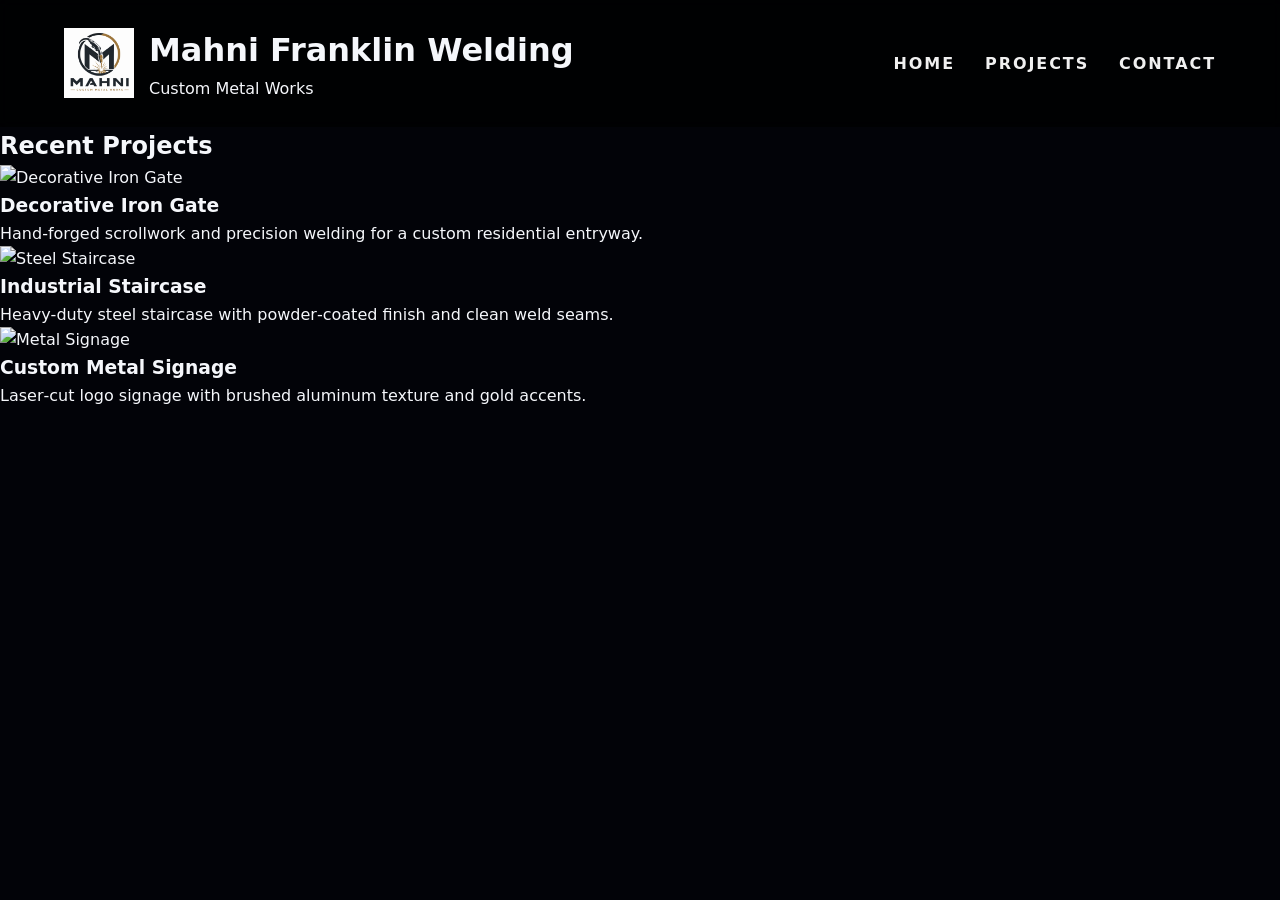
==== projects.html @ e69087eb "1st Co-authored-by: Copilot <copilot@github.com>" ====
<!DOCTYPE html>
<html lang="en">
<head>
  <meta charset="UTF-8" />
  <title>Projects | Mahni Franklin Welding</title>
  <meta name="viewport" content="width=device-width, initial-scale=1" />
  <link rel="stylesheet" href="style.css" />
</head>

<body>
  <header class="header">
    <div class="brand">
      <img src="assets/Copilot_20260512_090611.png" alt="Mahni Franklin Logo" class="brand-mark-img">
      <div>
        <h1>Mahni Franklin Welding</h1>
        <p>Custom Metal Works</p>
      </div>
    </div>
    <nav class="nav">
      <ul>
        <li><a href="index.html">Home</a></li>
        <li><a href="projects.html" class="active">Projects</a></li>
        <li><a href="contact.html">Contact</a></li>
      </ul>
    </nav>
  </header>

  <section class="projects">
    <h2>Recent Projects</h2>
    <div class="projects-grid">
      <div class="project-card">
        <img src="images/gate-welding.jpg" alt="Decorative Iron Gate">
        <h3>Decorative Iron Gate</h3>
        <p>Hand‑forged scrollwork and precision welding for a custom residential entryway.</p>
      </div>

      <div class="project-card">
        <img src="images/staircase.jpg" alt="Steel Staircase">
        <h3>Industrial Staircase</h3>
        <p>Heavy‑duty steel staircase with powder‑coated finish and clean weld seams.</p>
      </div>

      <div class="project-card">
        <img src="images/signage.jpg" alt="Metal Signage">
        <h3>Custom Metal Signage</h3>
        <p>Laser‑cut logo signage with brushed aluminum texture and gold accents.</p>
      </div>
    </div>
  </section>
</body>
</html>
---- style.css ----
:root {
  --bg: #05070b;
  --bg-alt: #0d1117;
  --accent: #f5a623;
  --text: #f5f7fb;
  --muted: #9aa4b8;
  --border: #1f2933;
  --max-width: 1100px;
}

/* RESET */
* {
  box-sizing: border-box;
  margin: 0;
  padding: 0;
}

body {
  font-family: system-ui, -apple-system, BlinkMacSystemFont, "Segoe UI", sans-serif;
  background: #020308;
  color: var(--text);
  line-height: 1.6;
}

a {
  color: inherit;
  text-decoration: none;
}

/* PAGE WRAPPER */
.page {
  min-height: 100vh;
  display: flex;
  flex-direction: column;
}

.background-image {
  background: url("assets/Copilot_20260512_090611.png") no-repeat center center;
  background-size: 480px; /* slightly larger */
  position: fixed;
  inset: 0;
  z-index: -1;
  opacity: 0.18; /* more visible */
  pointer-events: none;
}


/* HEADER */
.header {
  display: flex;
  justify-content: space-between;
  align-items: center;
  padding: 25px 5%;
  background: rgba(0,0,0,0.65);
  backdrop-filter: blur(6px);
  flex-wrap: wrap;
  gap: 20px;
  position: relative;
  z-index: 10;
}

/* BRAND */
.brand {
  display: flex;
  align-items: center;
  gap: 15px;
}

.brand-mark-img {
  width: 70px;
  height: 70px;
  object-fit: contain;
}

.brand-text-main {
  font-weight: 650;
  letter-spacing: 0.08em;
  font-size: 0.9rem;
  text-transform: uppercase;
}

.brand-text-sub {
  font-size: 0.7rem;
  text-transform: uppercase;
  color: var(--muted);
  letter-spacing: 0.16em;
}

/* NAVIGATION */
.nav ul {
  display: flex;
  gap: 30px;
  list-style: none;
}

.nav a {
  color: #f0f0f0;
  font-weight: 600;
  text-transform: uppercase;
  letter-spacing: 0.12em;
}

.nav a:hover {
  color: #d4af37;
}

/* HEADER CTA */
.nav-cta {
  display: flex;
  align-items: center;
  gap: 10px;
}

.pill {
  font-size: 0.7rem;
  text-transform: uppercase;
  letter-spacing: 0.16em;
  padding: 6px 10px;
  border-radius: 999px;
  border: 1px solid rgba(245, 166, 35, 0.4);
  background: rgba(245, 166, 35, 0.08);
  color: var(--accent);
}

/* BUTTONS */
.btn-primary {
  padding: 9px 16px;
  border-radius: 999px;
  border: none;
  background: linear-gradient(135deg, #f5a623, #ffcc66);
  color: #1b1206;
  font-size: 0.8rem;
  font-weight: 600;
  text-transform: uppercase;
  letter-spacing: 0.14em;
  cursor: pointer;
}

.btn-secondary {
  padding: 9px 16px;
  border-radius: 999px;
  border: 1px solid var(--border);
  background: #0b1220;
  color: var(--muted);
  font-size: 0.8rem;
  text-transform: uppercase;
  letter-spacing: 0.14em;
  cursor: pointer;
}

/* SECTIONS */
.section {
  max-width: var(--max-width);
  margin: 0 auto;
  padding: 40px 20px;
}

/* HERO */
.hero {
  display: grid;
  grid-template-columns: minmax(0, 1.3fr) minmax(0, 1fr);
  gap: 40px;
  align-items: center;
}

.hero-title {
  font-size: clamp(2.2rem, 3.2vw, 3rem);
  line-height: 1.1;
  margin-bottom: 14px;
}

.hero-title span {
  color: var(--accent);
}

.hero-subtitle {
  font-size: 0.98rem;
  color: var(--muted);
  max-width: 460px;
  margin-bottom: 18px;
}

.hero-tags {
  display: flex;
  flex-wrap: wrap;
  gap: 8px;
  margin-bottom: 22px;
}

.tag {
  font-size: 0.7rem;
  text-transform: uppercase;
  letter-spacing: 0.16em;
  padding: 6px 10px;
  border-radius: 999px;
  border: 1px solid var(--border);
  color: var(--muted);
  background: #0b1220;
}

/* HERO CARD */
.hero-card {
  border-radius: 18px;
  background: #050816;
  border: 1px solid rgba(148, 163, 184, 0.3);
  padding: 18px;
}

.hero-card-main {
  display: grid;
  grid-template-columns: minmax(0, 1.1fr) minmax(0, 0.9fr);
  gap: 14px;
}

.hero-card-visual {
  border-radius: 14px;
  background: radial-gradient(circle at 20% 0, #fef3c7 0, #f97316 30%, #1f2937 70%, #020617 100%);
  height: 150px;
}

/* TWO COLUMN SECTIONS */
.two-col {
  display: grid;
  grid-template-columns: minmax(0, 1.1fr) minmax(0, 1.1fr);
  gap: 32px;
}

.bullet-list {
  list-style: none;
  display: grid;
  gap: 6px;
}

.bullet-list li::before {
  content: "•";
  color: var(--accent);
  margin-right: 6px;
}

/* SERVICES */
.services-grid {
  display: grid;
  gap: 10px;
}

.service-card {
  border-radius: 10px;
  border: 1px solid var(--border);
  background: #050816;
  padding: 10px 12px;
}

/* TESTIMONIALS */
.testimonials {
  display: grid;
  grid-template-columns: minmax(0, 1.2fr) minmax(0, 0.9fr);
  gap: 24px;
}

.quote-card {
  border-radius: 14px;
  border: 1px solid rgba(
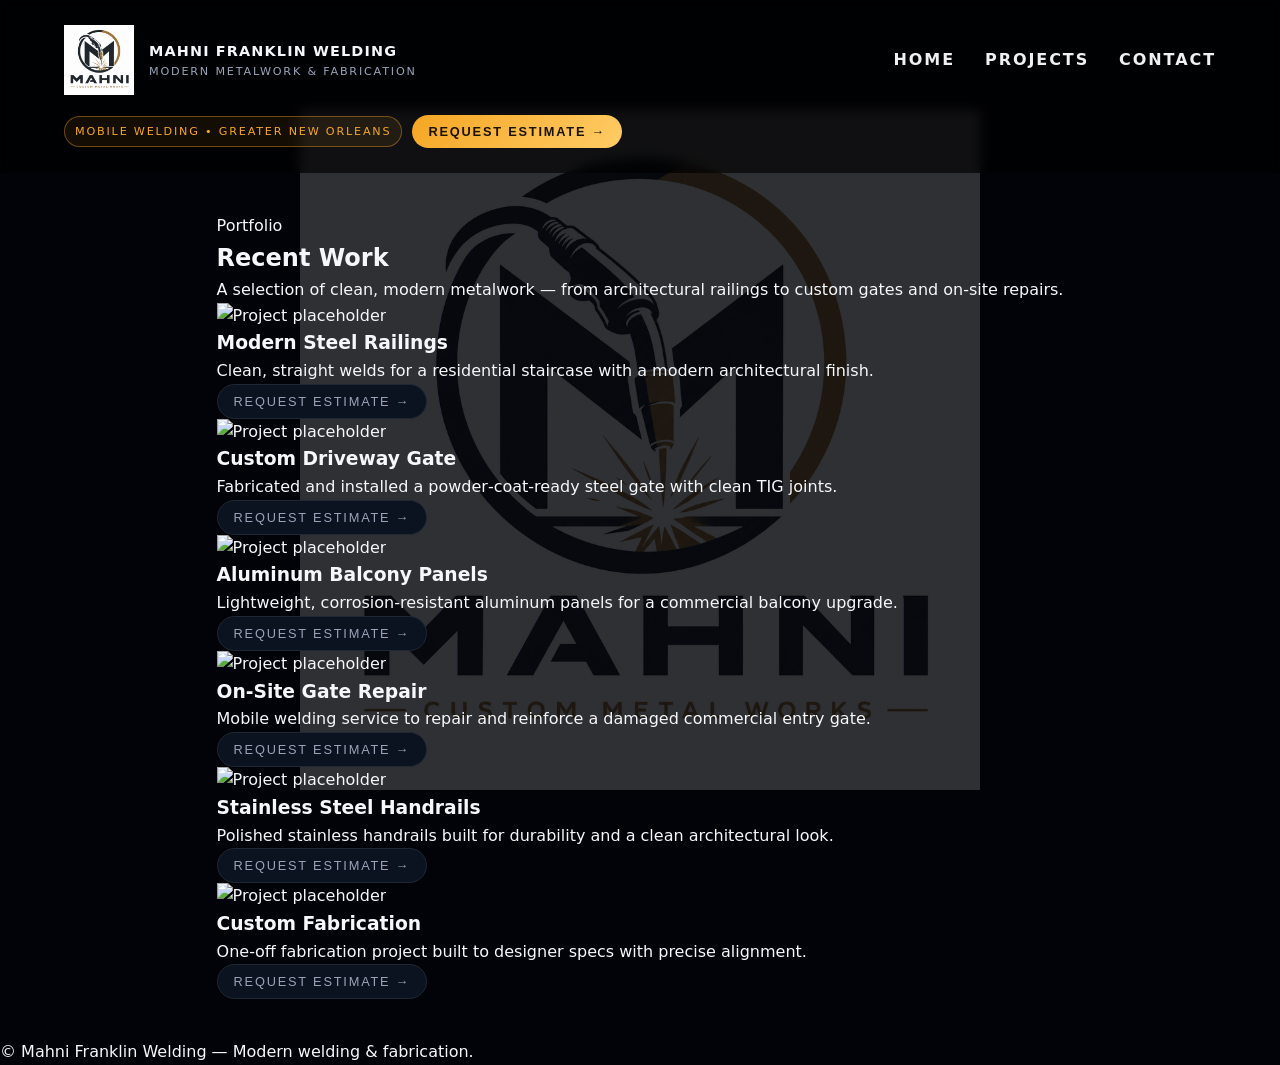
==== commit e3dba7a1: "2nd commit make contact button interactive" ====
--- a/projects.html
+++ b/projects.html
@@ -1,51 +1,132 @@
+
 <!DOCTYPE html>
 <html lang="en">
 <head>
   <meta charset="UTF-8" />
-  <title>Projects | Mahni Franklin Welding</title>
+  <title>Projects — Mahni Franklin Welding</title>
   <meta name="viewport" content="width=device-width, initial-scale=1" />
-  <link rel="stylesheet" href="style.css" />
+  <link rel="stylesheet" href="style.css">
 </head>
 
 <body>
-  <header class="header">
-    <div class="brand">
-      <img src="assets/Copilot_20260512_090611.png" alt="Mahni Franklin Logo" class="brand-mark-img">
-      <div>
-        <h1>Mahni Franklin Welding</h1>
-        <p>Custom Metal Works</p>
-      </div>
-    </div>
-    <nav class="nav">
-      <ul>
-        <li><a href="index.html">Home</a></li>
-        <li><a href="projects.html" class="active">Projects</a></li>
-        <li><a href="contact.html">Contact</a></li>
-      </ul>
-    </nav>
-  </header>
+  <div class="page">
 
-  <section class="projects">
-    <h2>Recent Projects</h2>
-    <div class="projects-grid">
-      <div class="project-card">
-        <img src="images/gate-welding.jpg" alt="Decorative Iron Gate">
-        <h3>Decorative Iron Gate</h3>
-        <p>Hand‑forged scrollwork and precision welding for a custom residential entryway.</p>
+    <!-- BACKGROUND -->
+    <div class="background-image"></div>
+
+    <!-- HEADER -->
+    <header class="header">
+      <div class="brand">
+        <img src="assets/Copilot_20260512_090611.png" class="brand-mark-img" alt="Welding logo">
+        <div>
+          <div class="brand-text-main">Mahni Franklin Welding</div>
+          <div class="brand-text-sub">Modern metalwork & fabrication</div>
+        </div>
       </div>
 
-      <div class="project-card">
-        <img src="images/staircase.jpg" alt="Steel Staircase">
-        <h3>Industrial Staircase</h3>
-        <p>Heavy‑duty steel staircase with powder‑coated finish and clean weld seams.</p>
+      <nav class="nav">
+        <ul>
+          <li><a href="index.html">Home</a></li>
+          <li><a href="projects.html">Projects</a></li>
+          <li><a href="index.html#contact">Contact</a></li>
+        </ul>
+      </nav>
+
+      <div class="nav-cta">
+        <div class="pill">Mobile welding • Greater New Orleans</div>
+
+        <!-- FIXED CONTACT BUTTON -->
+        <button class="btn-primary"
+          onclick="window.location.href='https://keli2025.github.io/Mahniproject/index.html#contact'">
+          Request estimate →
+        </button>
       </div>
+    </header>
 
-      <div class="project-card">
-        <img src="images/signage.jpg" alt="Metal Signage">
-        <h3>Custom Metal Signage</h3>
-        <p>Laser‑cut logo signage with brushed aluminum texture and gold accents.</p>
+    <!-- PROJECTS SECTION -->
+    <section class="section projects">
+      <div class="section-kicker">Portfolio</div>
+      <h2 class="section-title">Recent Work</h2>
+
+      <p class="section-body">
+        A selection of clean, modern metalwork — from architectural railings to custom gates and on‑site repairs.
+      </p>
+
+      <div class="projects-grid">
+
+        <!-- PROJECT 1 -->
+        <div class="project-card">
+          <img src="https://placehold.co/600x400/1a1a1a/cccccc?text=Railings+Project" alt="Project placeholder">
+          <h3>Modern Steel Railings</h3>
+          <p>Clean, straight welds for a residential staircase with a modern architectural finish.</p>
+          <button class="btn-secondary"
+            onclick="window.location.href='https://keli2025.github.io/Mahniproject/index.html#contact'">
+            Request estimate →
+          </button>
+        </div>
+
+        <!-- PROJECT 2 -->
+        <div class="project-card">
+          <img src="https://placehold.co/600x400/1a1a1a/cccccc?text=Gate+Fabrication" alt="Project placeholder">
+          <h3>Custom Driveway Gate</h3>
+          <p>Fabricated and installed a powder‑coat‑ready steel gate with clean TIG joints.</p>
+          <button class="btn-secondary"
+            onclick="window.location.href='https://keli2025.github.io/Mahniproject/index.html#contact'">
+            Request estimate →
+          </button>
+        </div>
+
+        <!-- PROJECT 3 -->
+        <div class="project-card">
+          <img src="https://placehold.co/600x400/1a1a1a/cccccc?text=Aluminum+Work" alt="Project placeholder">
+          <h3>Aluminum Balcony Panels</h3>
+          <p>Lightweight, corrosion‑resistant aluminum panels for a commercial balcony upgrade.</p>
+          <button class="btn-secondary"
+            onclick="window.location.href='https://keli2025.github.io/Mahniproject/index.html#contact'">
+            Request estimate →
+          </button>
+        </div>
+
+        <!-- PROJECT 4 -->
+        <div class="project-card">
+          <img src="https://placehold.co/600x400/1a1a1a/cccccc?text=On-Site+Repair" alt="Project placeholder">
+          <h3>On‑Site Gate Repair</h3>
+          <p>Mobile welding service to repair and reinforce a damaged commercial entry gate.</p>
+          <button class="btn-secondary"
+            onclick="window.location.href='https://keli2025.github.io/Mahniproject/index.html#contact'">
+            Request estimate →
+          </button>
+        </div>
+
+        <!-- PROJECT 5 -->
+        <div class="project-card">
+          <img src="https://placehold.co/600x400/1a1a1a/cccccc?text=Stainless+Fabrication" alt="Project placeholder">
+          <h3>Stainless Steel Handrails</h3>
+          <p>Polished stainless handrails built for durability and a clean architectural look.</p>
+          <button class="btn-secondary"
+            onclick="window.location.href='https://keli2025.github.io/Mahniproject/index.html#contact'">
+            Request estimate →
+          </button>
+        </div>
+
+        <!-- PROJECT 6 -->
+        <div class="project-card">
+          <img src="https://placehold.co/600x400/1a1a1a/cccccc?text=Custom+Fabrication" alt="Project placeholder">
+          <h3>Custom Fabrication</h3>
+          <p>One‑off fabrication project built to designer specs with precise alignment.</p>
+          <button class="btn-secondary"
+            onclick="window.location.href='https://keli2025.github.io/Mahniproject/index.html#contact'">
+            Request estimate →
+          </button>
+        </div>
+
       </div>
-    </div>
-  </section>
+    </section>
+
+    <footer>
+      © <span>Mahni Franklin Welding</span> — Modern welding & fabrication.
+    </footer>
+
+  </div>
 </body>
 </html>
--- a/style.css
+++ b/style.css
@@ -36,7 +36,7 @@
 
 .background-image {
   background: url("assets/Copilot_20260512_090611.png") no-repeat center center;
-  background-size: 480px; /* slightly larger */
+  background-size: 680px; /* slightly larger */
   position: fixed;
   inset: 0;
   z-index: -1;
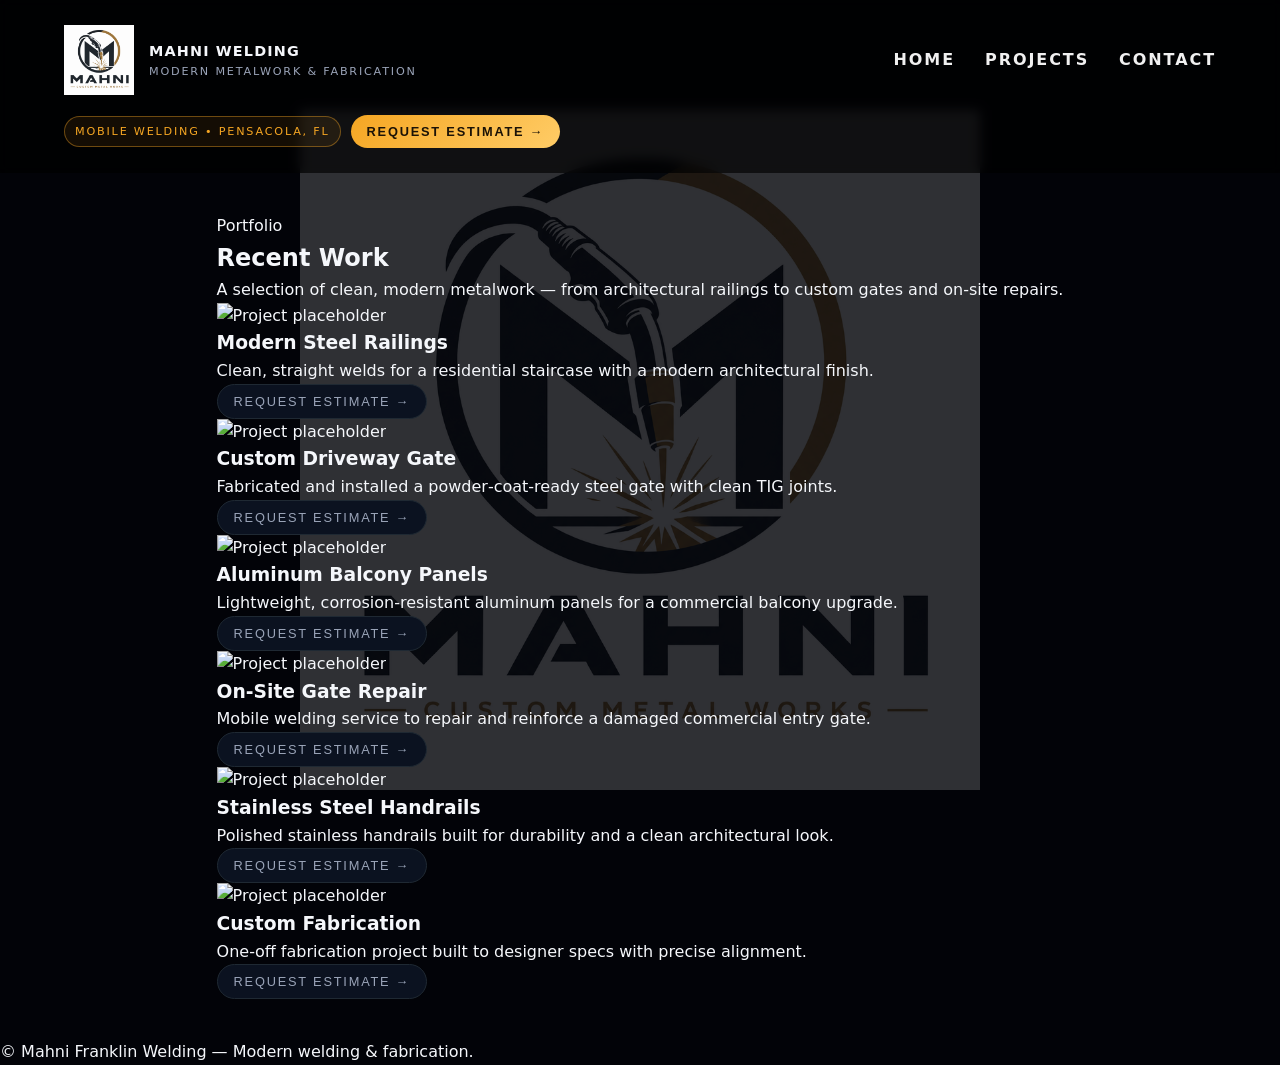
==== commit 5b817c6e: "change Mahni Franklin to Mahni Welding" ====
--- a/projects.html
+++ b/projects.html
@@ -3,7 +3,7 @@
 <html lang="en">
 <head>
   <meta charset="UTF-8" />
-  <title>Projects — Mahni Franklin Welding</title>
+  <title>Projects — Mahni Welding</title>
   <meta name="viewport" content="width=device-width, initial-scale=1" />
   <link rel="stylesheet" href="style.css">
 </head>
@@ -19,7 +19,7 @@
       <div class="brand">
         <img src="assets/Copilot_20260512_090611.png" class="brand-mark-img" alt="Welding logo">
         <div>
-          <div class="brand-text-main">Mahni Franklin Welding</div>
+          <div class="brand-text-main">Mahni Welding</div>
           <div class="brand-text-sub">Modern metalwork & fabrication</div>
         </div>
       </div>
@@ -33,7 +33,7 @@
       </nav>
 
       <div class="nav-cta">
-        <div class="pill">Mobile welding • Greater New Orleans</div>
+        <div class="pill">Mobile welding • Pensacola, FL</div>
 
         <!-- FIXED CONTACT BUTTON -->
         <button class="btn-primary"
--- a/style.css
+++ b/style.css
@@ -259,4 +259,81 @@
 
 .quote-card {
   border-radius: 14px;
-  border: 1px solid rgba(+  border: 1px solid rgba}
+
+  /* --------------------------------------------- */
+/* MOBILE POLISH — PROJECTS PAGE */
+/* --------------------------------------------- */
+
+@media (max-width: 700px) {
+
+  /* Header spacing */
+  .header {
+    flex-direction: column;
+    gap: 16px;
+    text-align: center;
+    padding: 20px 0;
+  }
+
+  .nav ul {
+    gap: 20px;
+  }
+
+  .nav-cta {
+    flex-direction: column;
+    gap: 12px;
+  }
+
+  .btn-primary,
+  .btn-secondary {
+    width: 100%;
+    padding: 16px;
+    font-size: 16px;
+  }
+
+  /* Projects section */
+  .projects {
+    padding: 40px 20px;
+  }
+
+  .projects-grid {
+    grid-template-columns: 1fr;
+    gap: 32px;
+  }
+
+  .project-card {
+    padding: 20px;
+    border-radius: 12px;
+    background: rgba(0,0,0,0.35);
+    backdrop-filter: blur(6px);
+  }
+
+  .project-card img {
+    width: 100%;
+    height: auto;
+    border-radius: 10px;
+  }
+
+  .project-card h3 {
+    font-size: 20px;
+    margin-top: 14px;
+  }
+
+  .project-card p {
+    font-size: 15px;
+    line-height: 1.5;
+    margin-bottom: 16px;
+  }
+
+  .project-card .btn-secondary {
+    width: 100%;
+    margin-top: 8px;
+  }
+
+  /* Footer */
+  footer {
+    padding: 30px 0;
+    text-align: center;
+    font-size: 14px;
+  }
+}
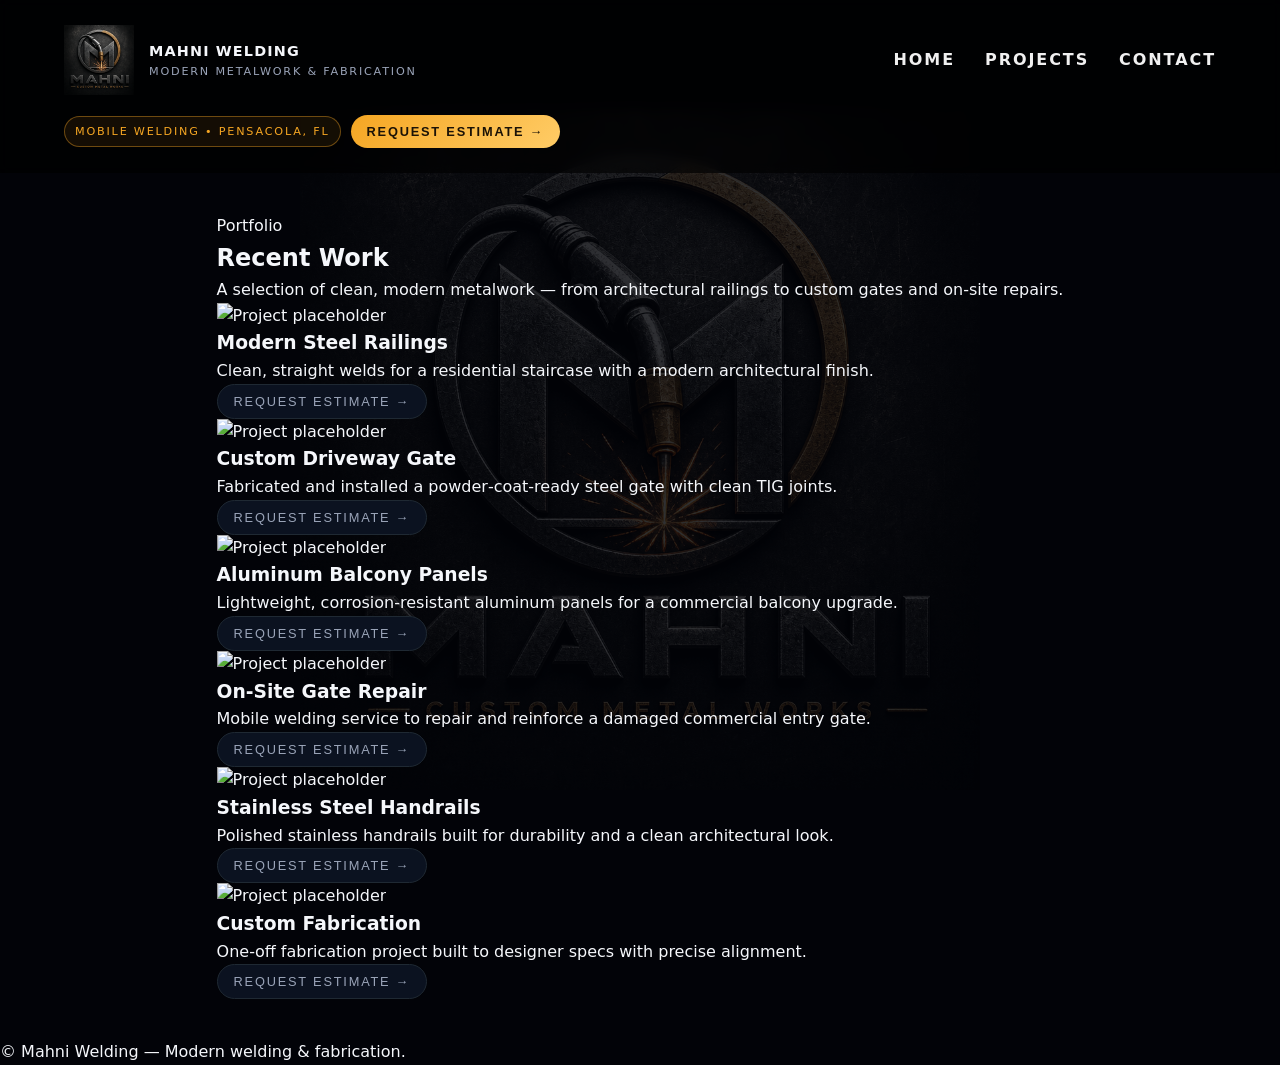
==== commit 6e6b5af0: "name update" ====
--- a/projects.html
+++ b/projects.html
@@ -17,7 +17,7 @@
     <!-- HEADER -->
     <header class="header">
       <div class="brand">
-        <img src="assets/Copilot_20260512_090611.png" class="brand-mark-img" alt="Welding logo">
+        <img src="assets/BCO.337684e5-75a8-4ed4-98cf-ebf433bdd80b.png" class="brand-mark-img" alt="Welding logo">
         <div>
           <div class="brand-text-main">Mahni Welding</div>
           <div class="brand-text-sub">Modern metalwork & fabrication</div>
@@ -37,7 +37,7 @@
 
         <!-- FIXED CONTACT BUTTON -->
         <button class="btn-primary"
-          onclick="window.location.href='https://keli2025.github.io/Mahniproject/index.html#contact'">
+          onclick="window.location.href='https://keli2025.github.io/Mahniwelding/index.html#contact'">
           Request estimate →
         </button>
       </div>
@@ -60,7 +60,7 @@
           <h3>Modern Steel Railings</h3>
           <p>Clean, straight welds for a residential staircase with a modern architectural finish.</p>
           <button class="btn-secondary"
-            onclick="window.location.href='https://keli2025.github.io/Mahniproject/index.html#contact'">
+            onclick="window.location.href='https://keli2025.github.io/Mahniwelding/index.html#contact'">
             Request estimate →
           </button>
         </div>
@@ -71,7 +71,7 @@
           <h3>Custom Driveway Gate</h3>
           <p>Fabricated and installed a powder‑coat‑ready steel gate with clean TIG joints.</p>
           <button class="btn-secondary"
-            onclick="window.location.href='https://keli2025.github.io/Mahniproject/index.html#contact'">
+            onclick="window.location.href='https://keli2025.github.io/Mahniwelding/index.html#contact'">
             Request estimate →
           </button>
         </div>
@@ -82,7 +82,7 @@
           <h3>Aluminum Balcony Panels</h3>
           <p>Lightweight, corrosion‑resistant aluminum panels for a commercial balcony upgrade.</p>
           <button class="btn-secondary"
-            onclick="window.location.href='https://keli2025.github.io/Mahniproject/index.html#contact'">
+            onclick="window.location.href='https://keli2025.github.io/Mahniwelding/index.html#contact'">
             Request estimate →
           </button>
         </div>
@@ -93,7 +93,7 @@
           <h3>On‑Site Gate Repair</h3>
           <p>Mobile welding service to repair and reinforce a damaged commercial entry gate.</p>
           <button class="btn-secondary"
-            onclick="window.location.href='https://keli2025.github.io/Mahniproject/index.html#contact'">
+            onclick="window.location.href='https://keli2025.github.io/Mahniwelding/index.html#contact'">
             Request estimate →
           </button>
         </div>
@@ -104,7 +104,7 @@
           <h3>Stainless Steel Handrails</h3>
           <p>Polished stainless handrails built for durability and a clean architectural look.</p>
           <button class="btn-secondary"
-            onclick="window.location.href='https://keli2025.github.io/Mahniproject/index.html#contact'">
+            onclick="window.location.href='https://keli2025.github.io/Mahniwelding/index.html#contact'">
             Request estimate →
           </button>
         </div>
@@ -115,7 +115,7 @@
           <h3>Custom Fabrication</h3>
           <p>One‑off fabrication project built to designer specs with precise alignment.</p>
           <button class="btn-secondary"
-            onclick="window.location.href='https://keli2025.github.io/Mahniproject/index.html#contact'">
+            onclick="window.location.href='https://keli2025.github.io/Mahniwelding/index.html#contact'">
             Request estimate →
           </button>
         </div>
@@ -124,7 +124,7 @@
     </section>
 
     <footer>
-      © <span>Mahni Franklin Welding</span> — Modern welding & fabrication.
+      © <span>Mahni Welding</span> — Modern welding & fabrication.
     </footer>
 
   </div>
--- a/style.css
+++ b/style.css
@@ -35,7 +35,7 @@
 }
 
 .background-image {
-  background: url("assets/Copilot_20260512_090611.png") no-repeat center center;
+  background: url("assets/BCO.337684e5-75a8-4ed4-98cf-ebf433bdd80b.png") no-repeat center center;
   background-size: 680px; /* slightly larger */
   position: fixed;
   inset: 0;
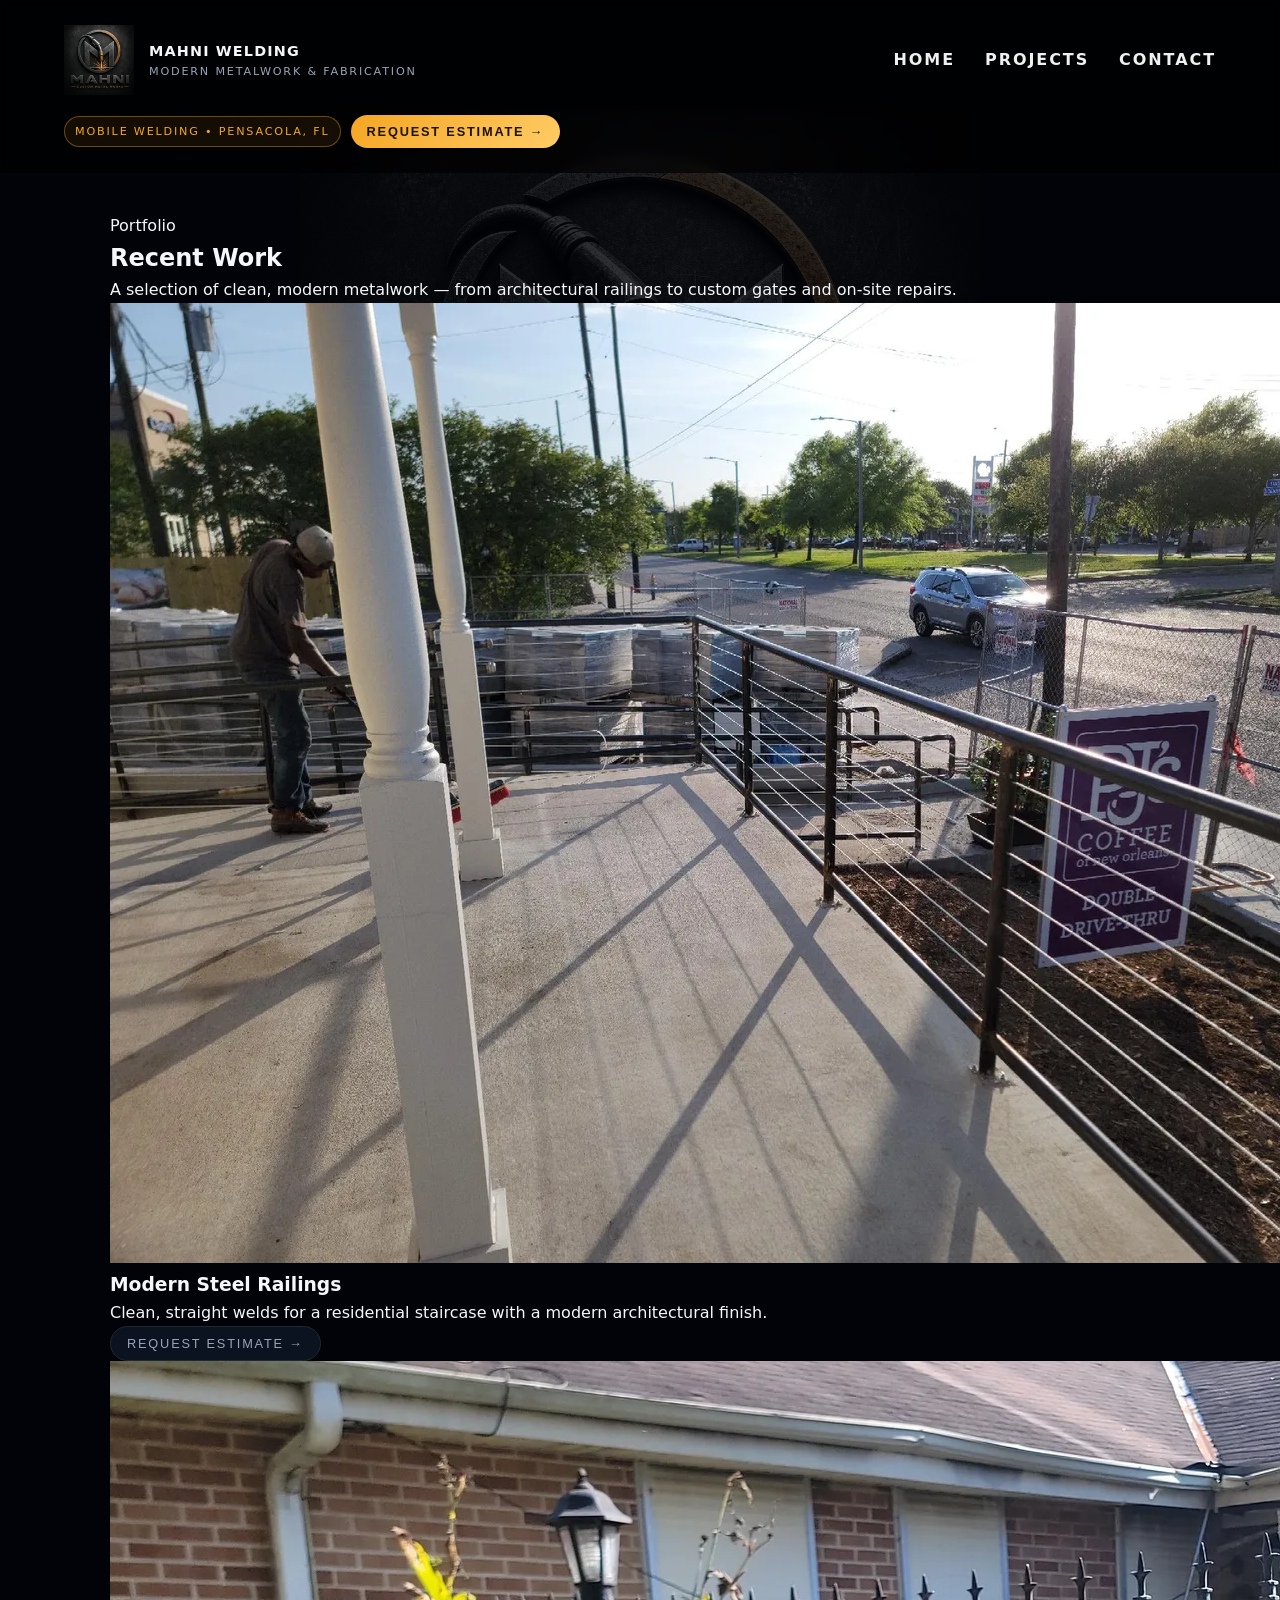
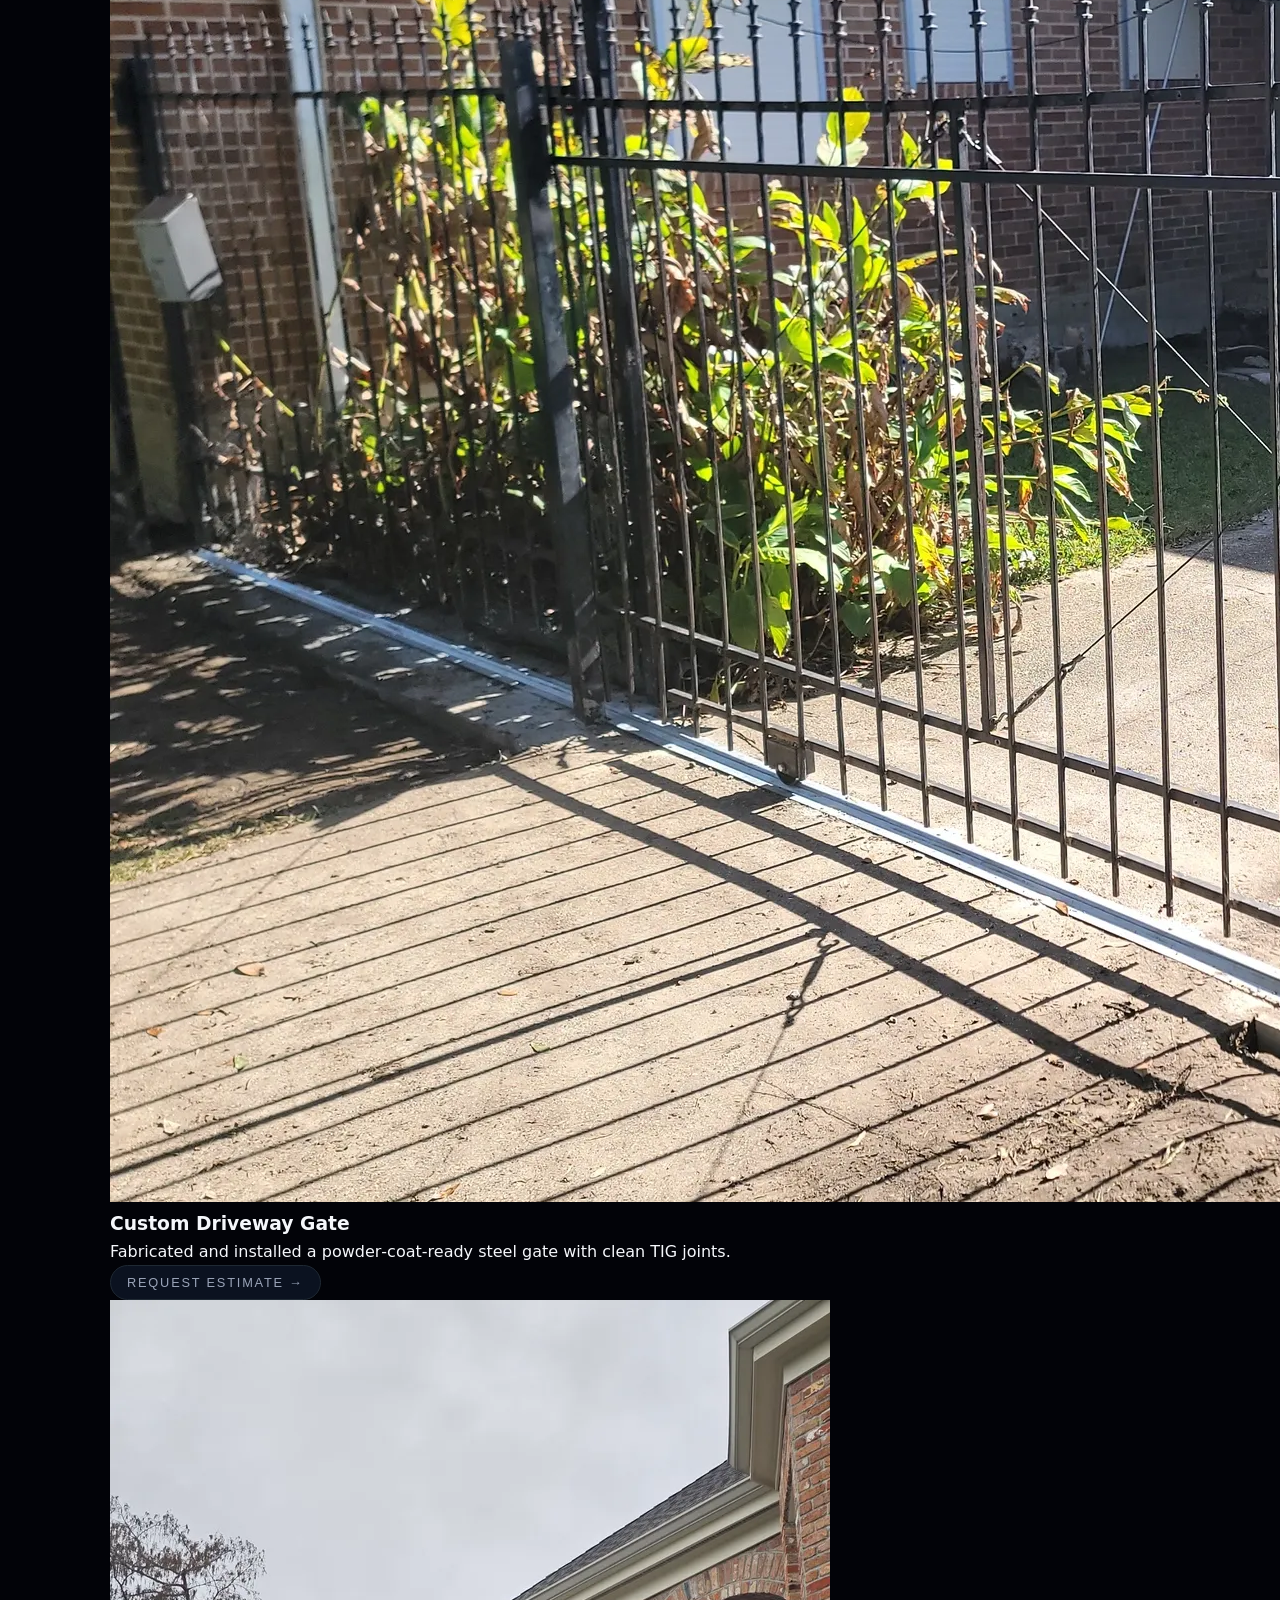
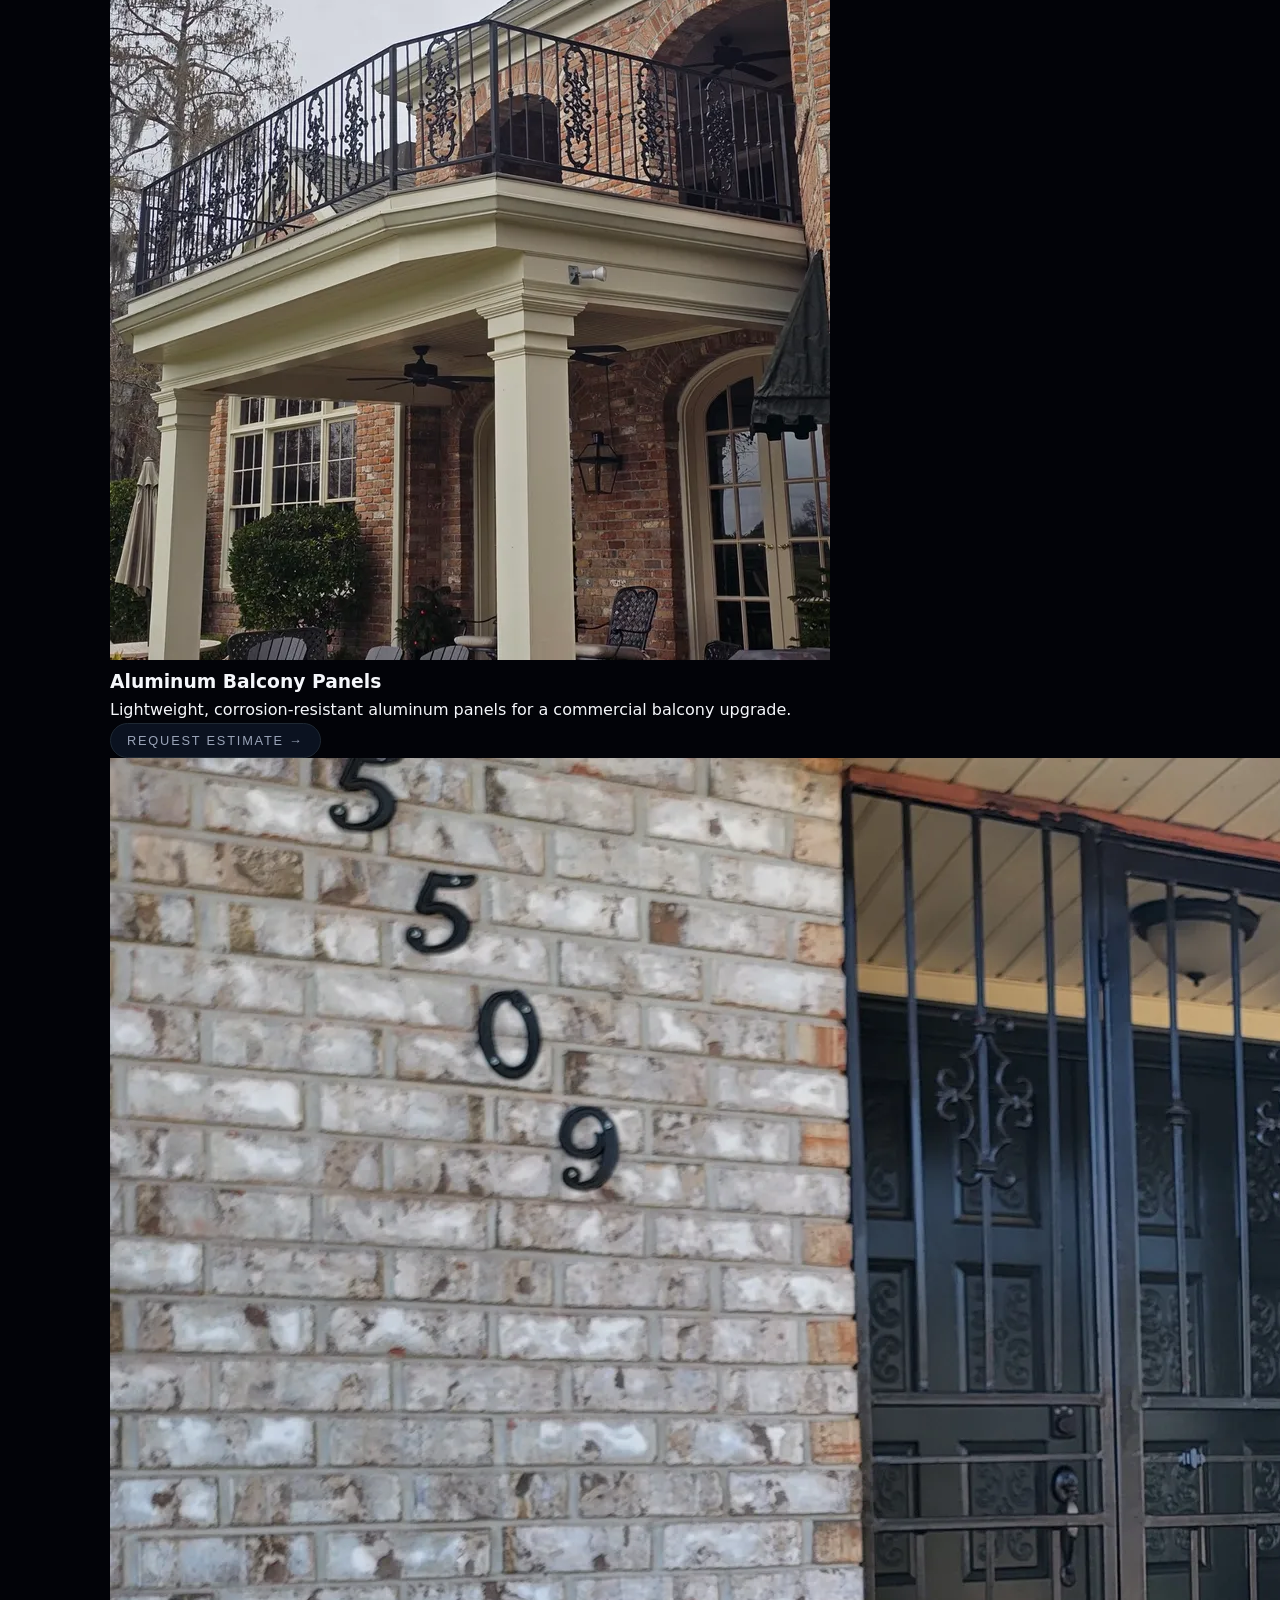
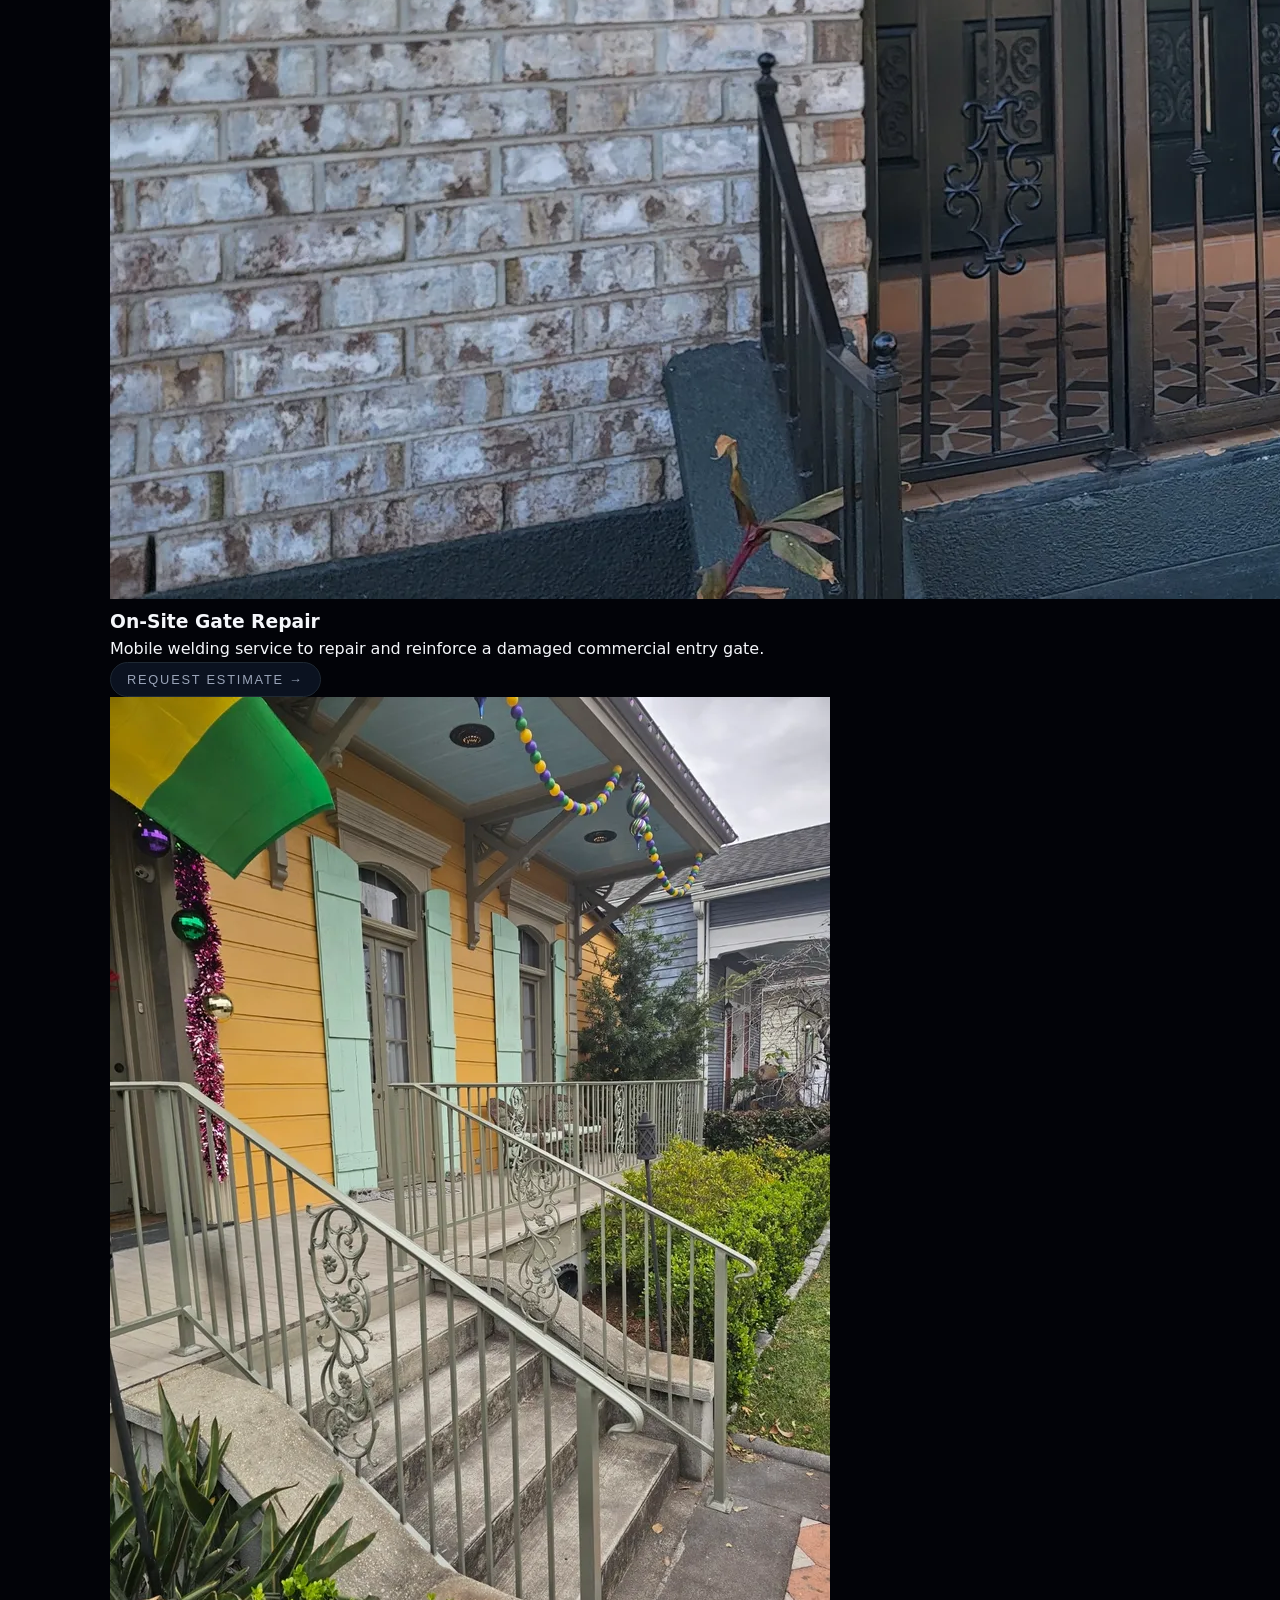
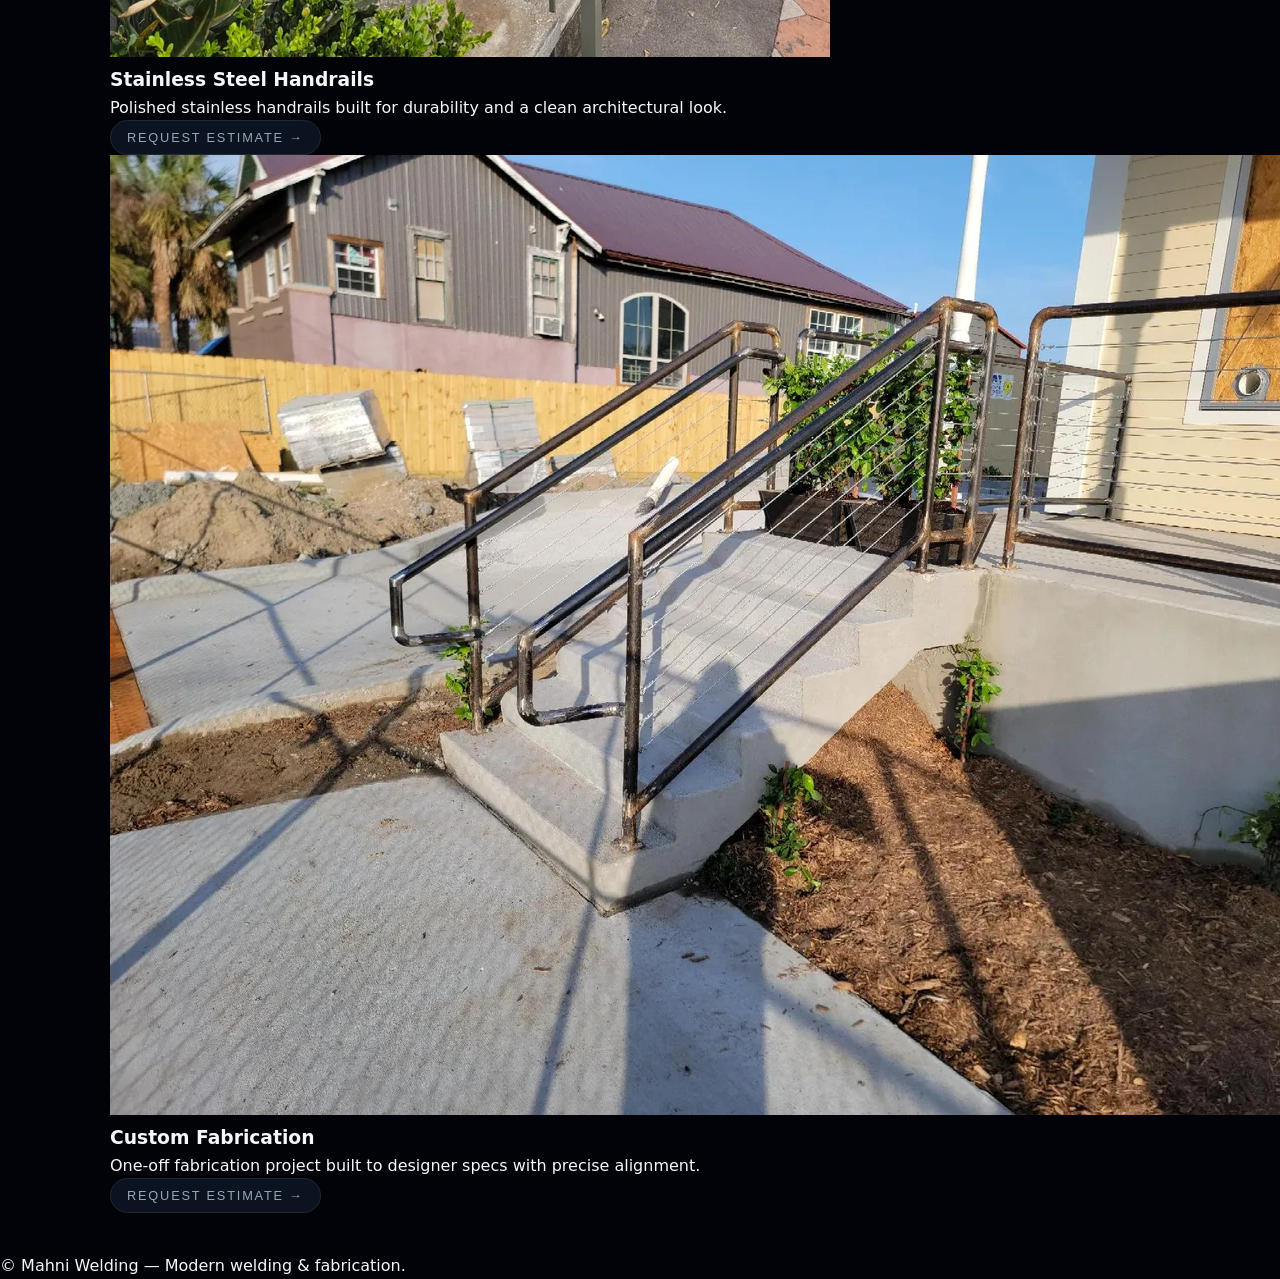
==== commit c34091d6: "added project images" ====
--- a/projects.html
+++ b/projects.html
@@ -56,7 +56,7 @@
 
         <!-- PROJECT 1 -->
         <div class="project-card">
-          <img src="https://placehold.co/600x400/1a1a1a/cccccc?text=Railings+Project" alt="Project placeholder">
+          <img src="assets/railing2.webp" alt="Project placeholder">
           <h3>Modern Steel Railings</h3>
           <p>Clean, straight welds for a residential staircase with a modern architectural finish.</p>
           <button class="btn-secondary"
@@ -67,7 +67,7 @@
 
         <!-- PROJECT 2 -->
         <div class="project-card">
-          <img src="https://placehold.co/600x400/1a1a1a/cccccc?text=Gate+Fabrication" alt="Project placeholder">
+          <img src="assets/gate.webp" alt="Project placeholder">
           <h3>Custom Driveway Gate</h3>
           <p>Fabricated and installed a powder‑coat‑ready steel gate with clean TIG joints.</p>
           <button class="btn-secondary"
@@ -78,7 +78,7 @@
 
         <!-- PROJECT 3 -->
         <div class="project-card">
-          <img src="https://placehold.co/600x400/1a1a1a/cccccc?text=Aluminum+Work" alt="Project placeholder">
+          <img src="assets/railing.webp" alt="Project placeholder">
           <h3>Aluminum Balcony Panels</h3>
           <p>Lightweight, corrosion‑resistant aluminum panels for a commercial balcony upgrade.</p>
           <button class="btn-secondary"
@@ -89,7 +89,7 @@
 
         <!-- PROJECT 4 -->
         <div class="project-card">
-          <img src="https://placehold.co/600x400/1a1a1a/cccccc?text=On-Site+Repair" alt="Project placeholder">
+          <img src="assets/gate2.webp" alt="Project placeholder">
           <h3>On‑Site Gate Repair</h3>
           <p>Mobile welding service to repair and reinforce a damaged commercial entry gate.</p>
           <button class="btn-secondary"
@@ -100,7 +100,7 @@
 
         <!-- PROJECT 5 -->
         <div class="project-card">
-          <img src="https://placehold.co/600x400/1a1a1a/cccccc?text=Stainless+Fabrication" alt="Project placeholder">
+          <img src="assets/stainless railing.webp" alt="Project placeholder">
           <h3>Stainless Steel Handrails</h3>
           <p>Polished stainless handrails built for durability and a clean architectural look.</p>
           <button class="btn-secondary"
@@ -111,7 +111,7 @@
 
         <!-- PROJECT 6 -->
         <div class="project-card">
-          <img src="https://placehold.co/600x400/1a1a1a/cccccc?text=Custom+Fabrication" alt="Project placeholder">
+          <img src="assets/custom 2.webp" alt="Project placeholder">
           <h3>Custom Fabrication</h3>
           <p>One‑off fabrication project built to designer specs with precise alignment.</p>
           <button class="btn-secondary"
